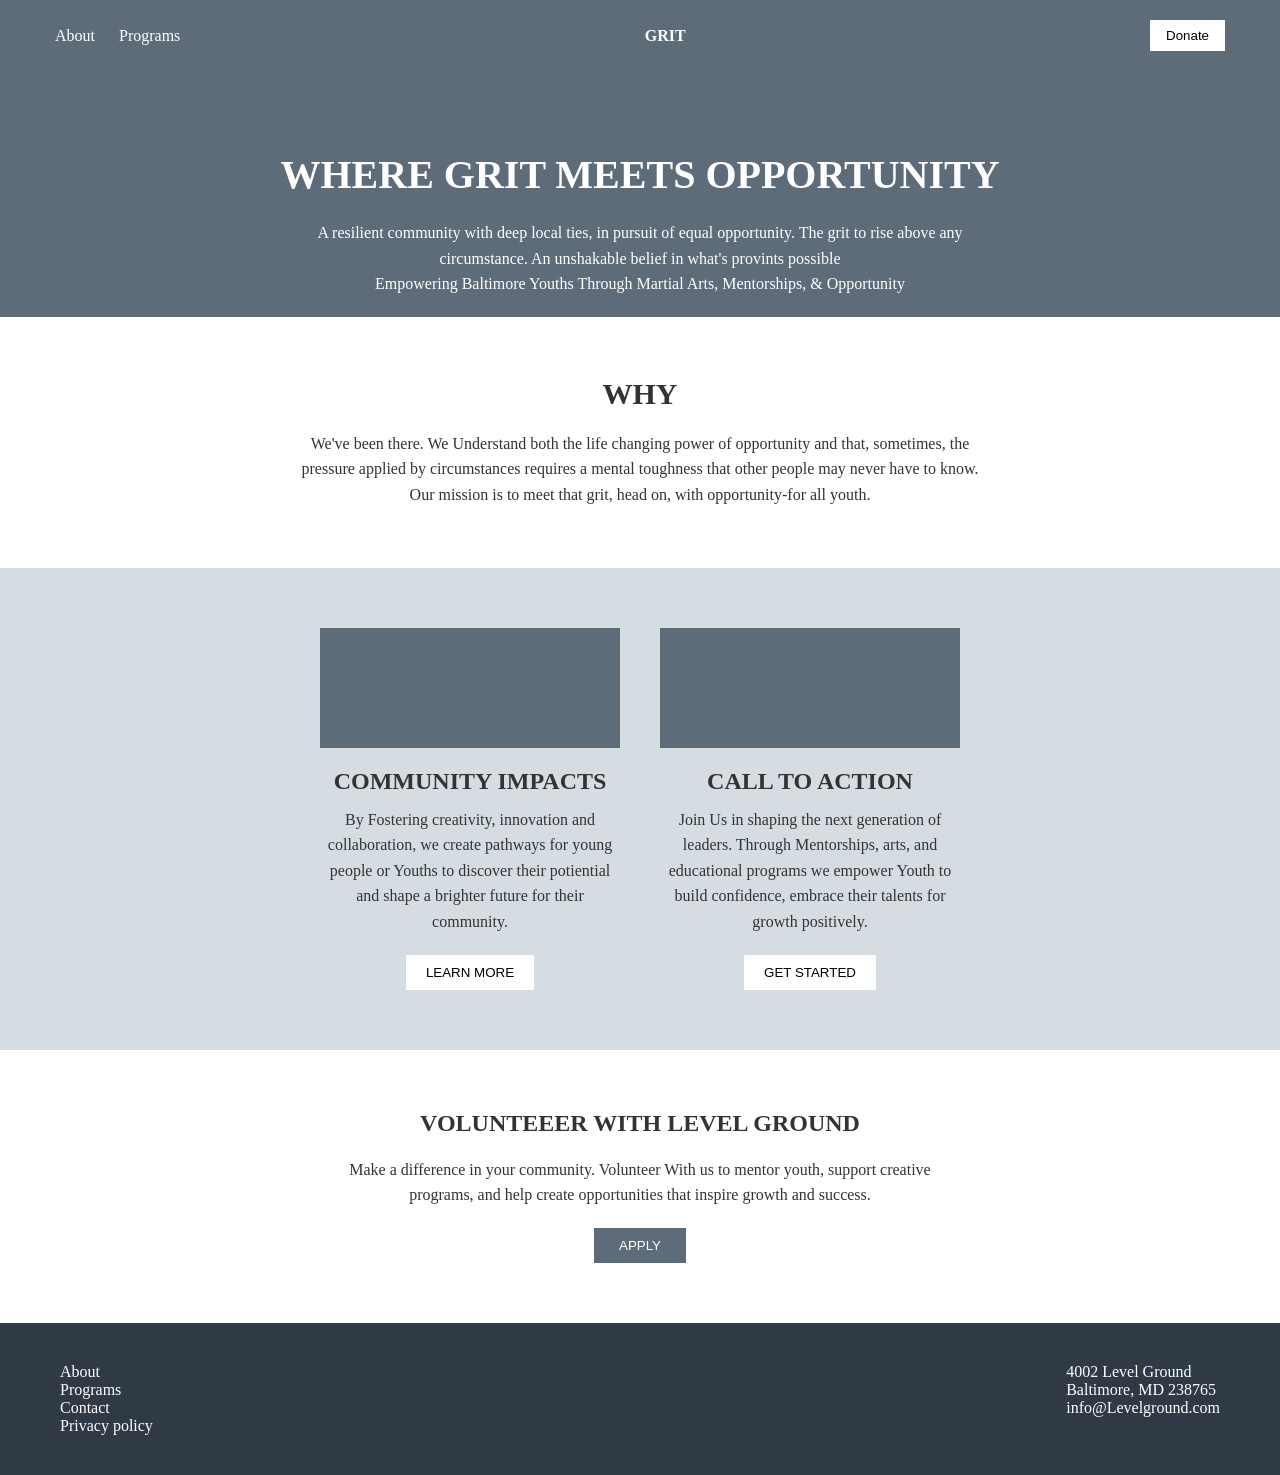
==== index.html @ 6667ea16 "Rename project1.html to index.html" ====
<!DOCTYPE html>
<html lang="en">
<head>
  <meta charset="UTF-8">
  <meta name="viewport" content="width=device-width, initial-scale=1.0">
  <title>Page layout</title>
  <link rel="stylesheet" href="project1.css">
</head>
<body> 
    <header class="navbar">
    <div class="navleft">
             <a href="#">About</a>
             <a href="#">Programs</a>
    </div>
    <div class="logo">GRIT</div>
    <div class="navright">
    <button class="donate">Donate</button>
    </div>
    </header>
    <section class="box1">
        <h1>WHERE GRIT MEETS OPPORTUNITY</h1>
        <p>A resilient community with deep local ties, in pursuit of equal opportunity. The grit to rise above any circumstance. An unshakable belief in what's provints possible</p>
        <p>Empowering Baltimore Youths Through Martial Arts, Mentorships, & Opportunity</p>
    </section>
    <section>
        <div class="box2">
        <h2>WHY</h2>
        <p>We've been there. We Understand both the life changing power of opportunity and that, sometimes, the pressure applied by circumstances requires a mental toughness that other people may never have to know. Our mission is to meet that grit, head on, with opportunity-for all youth.</p>
    </section>
    </div>
    <section class="cards">
        <div class="card">
        <div class="image"></div>
            <h2>COMMUNITY IMPACTS</h2>
            <p>By Fostering creativity, innovation and collaboration, we create pathways for young people or Youths to discover their potiential and shape a brighter future for their community.</p>
            <button>LEARN MORE</button>
        </div>
        <div class="card">
        <div class="image"></div>
            <h2>CALL TO ACTION</h2>
            <p>Join Us in shaping the next generation of leaders. Through Mentorships, arts, and educational programs we empower Youth to build confidence, embrace their talents for growth positively.</p>
            <button>GET STARTED</button>
        </div>
    </section>
    <section class="volunteer">
        <h2>VOLUNTEEER WITH LEVEL GROUND</h2>
        <p>Make a difference in  your community. Volunteer With us to mentor youth, support creative programs, and help create opportunities that inspire growth and success.</p>
        <button>APPLY</button>
    </section>
    <footer>
        <div class="footerleft">
            <p>About</p>
            <p>Programs</p>
            <p>Contact</p>
            <p>Privacy policy</p>
        </div>
        <div class="footerright">
            <p>4002 Level Ground</p>
            <p>Baltimore, MD 238765</p>
            <p>info@Levelground.com</p>
        </div>
    </footer>
</body>
</html>
---- project1.css ----
*{
    margin: 0;
    padding: 0;
    box-sizing: border-box;
}
body{
    background: white;
    color: #333;
}
.navbar{
    display: flex;
    justify-content: space-between;
    padding: 20px 55px;
    align-items: center;
    background: #5e6b78;
    color: white;
}
.navleft a{
    text-decoration: none;
    color: white;
    margin-right: 20px;
}
.donate{
    cursor: pointer;
    background: white;
    border: none;
    padding: 8px 16px;
}
.navright{
    margin-left: 20px;
}
.logo{
    font-weight: bold;
}
/* BOX1 */
.box1{
    background: #5e6b78;
    padding-bottom: 20px;
    padding-top: 80px;
    color: white;
    text-align: center;
}
.box1 h1{
    font-size: 40px;
    margin-bottom: 22px;
}
.box1 p{
    max-width: 700px;
    margin: auto;
    line-height: 1.6;

}
/* section */
.box2{
    background: white;
    text-align: center;
    padding: 60px 20px;
}
.box2 h2{
     font-size: 30px;
     margin-bottom: 20px;
}
.box2 p{
    max-width: 700px;
    margin: auto;
    line-height: 1.6;
}
/* cards */
.cards{
    display: flex;
    justify-content: center;
    padding: 60px 20px;
    gap: 40px;
    background: #d6dde2;
}
.card{
    width: 300px;
    text-align: center;
}
.image{
    height: 120px;
    background: #5e6b78;
    margin-bottom: 20px;
}
.card h2{
    margin-bottom: 12px;
}
.card p{
    margin-bottom: 20px;
    line-height: 1.6;
}
.card button{
    border: none;
    background: white;
    cursor: pointer;
    padding: 10px 20px;
}
/* volunteer */
.volunteer{
    background: white;
    text-align: center;
    padding: 60px 20px;
}
.volunteer p{
    max-width: 600px;
    margin: 20px auto;
    line-height: 1.6;
}
.volunteer button{
    padding: 10px 25px;
    border: none;
    background: #5e6b78;
    cursor: pointer;
    color: white;
}
/* footer */
footer{
    display: flex;
    justify-content: space-between;
    padding: 40px 60px;
    background: #2f3a44;
    color: white;
}
footerp{
    margin-bottom: 10px;
}
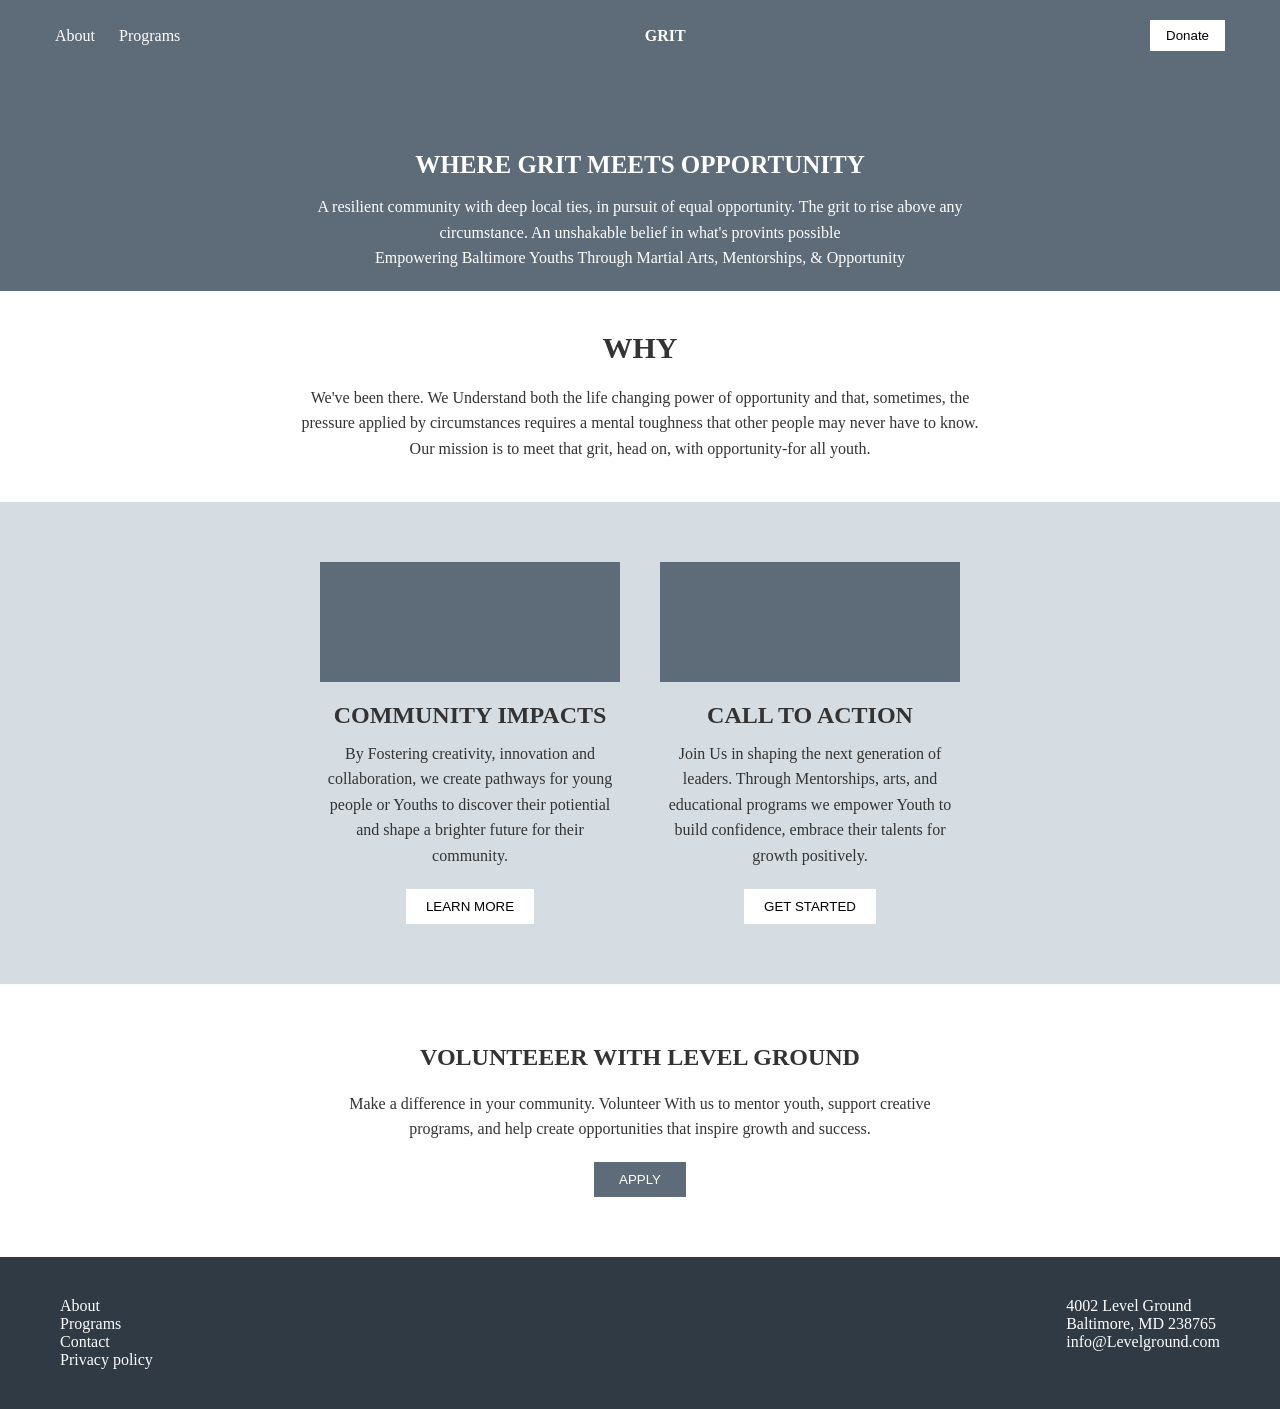
==== commit 938f1308: "Update index.html" ====
--- a/index.html
+++ b/index.html
@@ -3,7 +3,7 @@
 <head>
   <meta charset="UTF-8">
   <meta name="viewport" content="width=device-width, initial-scale=1.0">
-  <title>Page layout</title>
+  <title>GRIT</title>
   <link rel="stylesheet" href="project1.css">
 </head>
 <body> 
--- a/project1.css
+++ b/project1.css
@@ -123,4 +123,30 @@
 }
 footerp{
     margin-bottom: 10px;
+}
+@media screen and (max-width: 768px) {
+  footer {
+    flex-direction: column;
+    gap: 15px;
+  }
+
+  .box1 {
+    background: #5e6b78;
+    padding-bottom: 20px;
+    padding-top: 60px;
+    color: white;
+    text-align: center;
+    width: 100%;
+  }
+}
+
+.box1 h1 {
+  font-size: 25px;
+  margin-bottom: 15px;
+}
+
+.box2 {
+  background: white;
+  text-align: center;
+  padding: 40px 20px;
 }
